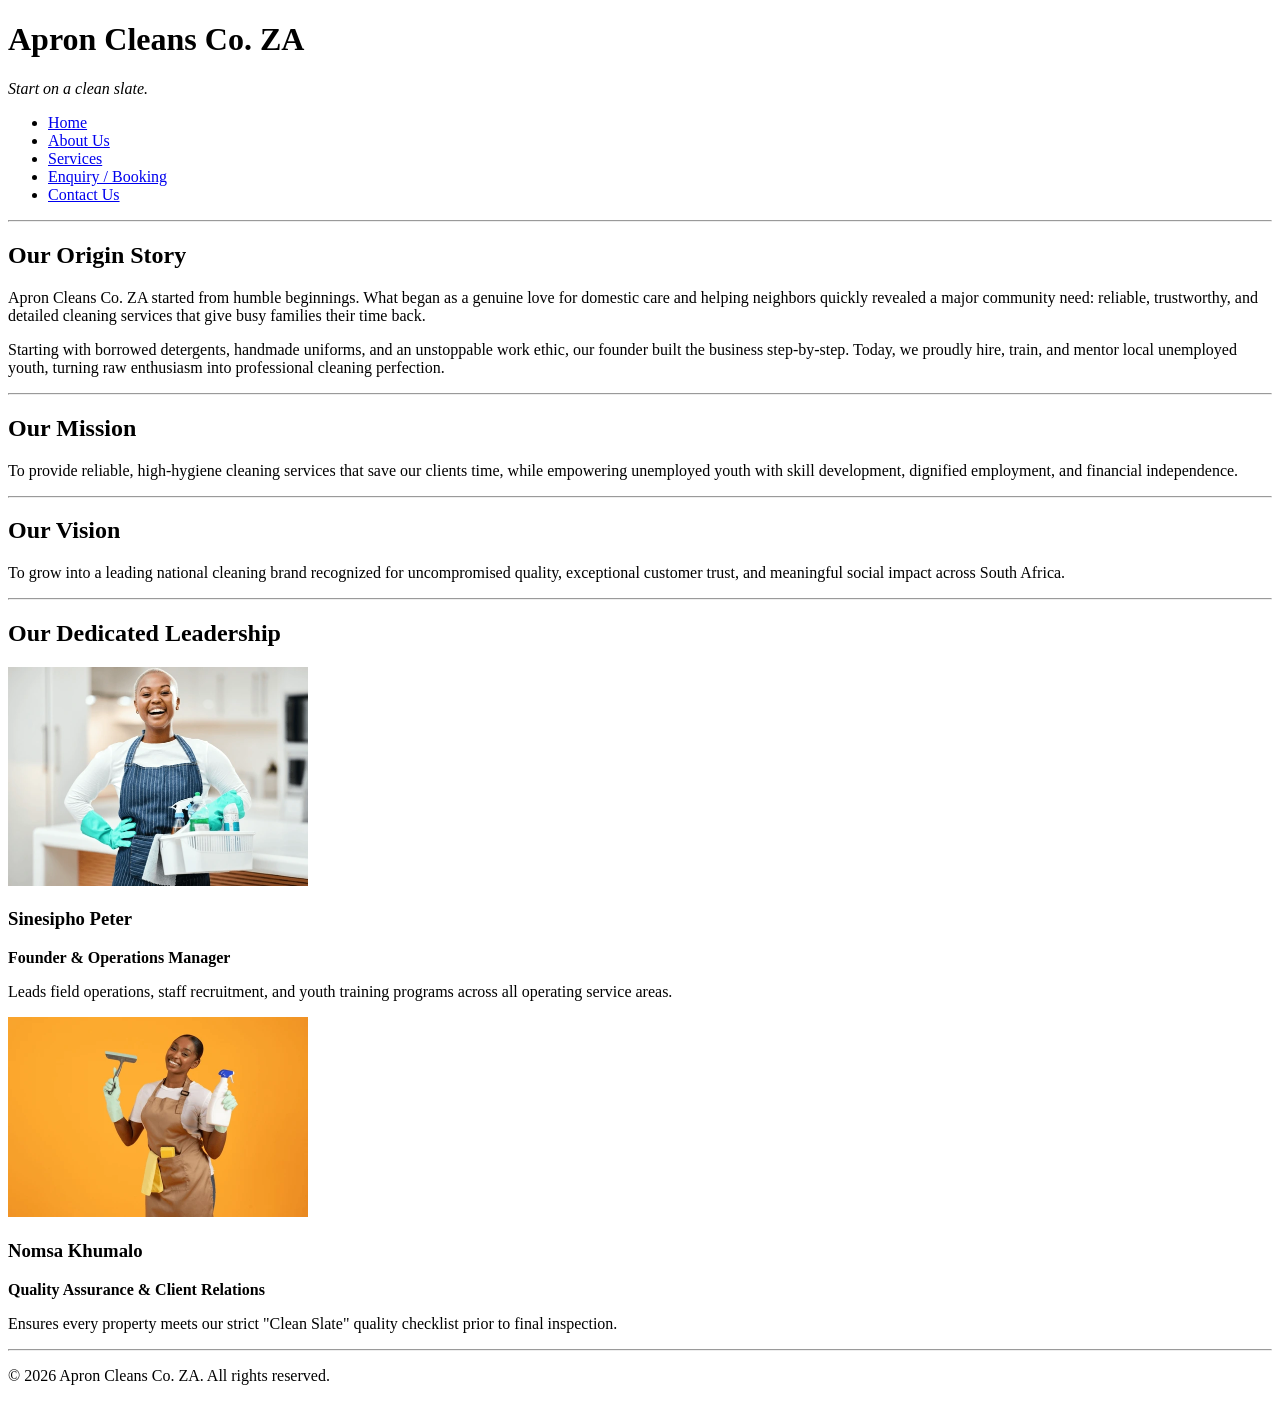
==== Pages/about.html @ d001a976 "first commit" ====
<!DOCTYPE html>
<html lang="en">
<head>
    <meta charset="UTF-8">
    <meta name="viewport" content="width=device-width, initial-scale=1.0">
    <title>Apron Cleans Co. ZA - About Us</title>
</head>
<body>

    <!-- Header & Navigation Bar -->
    <header>
        <h1>Apron Cleans Co. ZA</h1>
        <p><em>Start on a clean slate.</em></p>
        <nav>
            <ul>
                <li><a href="index.html">Home</a></li>
                <li><a href="about.html">About Us</a></li>
                <li><a href="services.html">Services</a></li>
                <li><a href="enquiry.html">Enquiry / Booking</a></li>
                <li><a href="contact.html">Contact Us</a></li>
            </ul>
        </nav>
    </header>
    <hr>

    <main>
        <!-- Company Story (Inspired by Sinesipho Peter's story) -->
        <section id="our-story">
            <h2>Our Origin Story</h2>
            <p>Apron Cleans Co. ZA started from humble beginnings. What began as a genuine love for domestic care and helping neighbors quickly revealed a major community need: reliable, trustworthy, and detailed cleaning services that give busy families their time back.</p>
            <p>Starting with borrowed detergents, handmade uniforms, and an unstoppable work ethic, our founder built the business step-by-step. Today, we proudly hire, train, and mentor local unemployed youth, turning raw enthusiasm into professional cleaning perfection.</p>
        </section>

        <hr>

        <!-- Mission Statement -->
        <section id="mission">
            <h2>Our Mission</h2>
            <p>To provide reliable, high-hygiene cleaning services that save our clients time, while empowering unemployed youth with skill development, dignified employment, and financial independence.</p>
        </section>

        <hr>

        <!-- Vision Statement -->
        <section id="vision">
            <h2>Our Vision</h2>
            <p>To grow into a leading national cleaning brand recognized for uncompromised quality, exceptional customer trust, and meaningful social impact across South Africa.</p>
        </section>

        <hr>

        <!-- Team Structure -->
        <section id="team">
            <h2>Our Dedicated Leadership</h2>
            
            <article>
                 <img src="../Assets/laughing-portrait-black-woman-cleaning-600nw-2326402989.webp" width="300"
                <br> <!--Line break-->
                <h3>Sinesipho Peter</h3>
                <p><strong>Founder & Operations Manager</strong></p>
                <p>Leads field operations, staff recruitment, and youth training programs across all operating service areas.</p>
            </article>

            <article>
                <img src="../Assets/cheerful-black-professional-cleaner-woman-600nw-2411115957.webp" width="300"
                <br> <!--line break-->
                <h3>Nomsa Khumalo</h3>
                <p><strong>Quality Assurance & Client Relations</strong></p>
                <p>Ensures every property meets our strict "Clean Slate" quality checklist prior to final inspection.</p>
            </article>
        </section>
    </main>

    <hr>
    <!-- Page Footer -->
    <footer>
        <p>&copy; 2026 Apron Cleans Co. ZA. All rights reserved.</p>
    </footer>

</body>
</html>
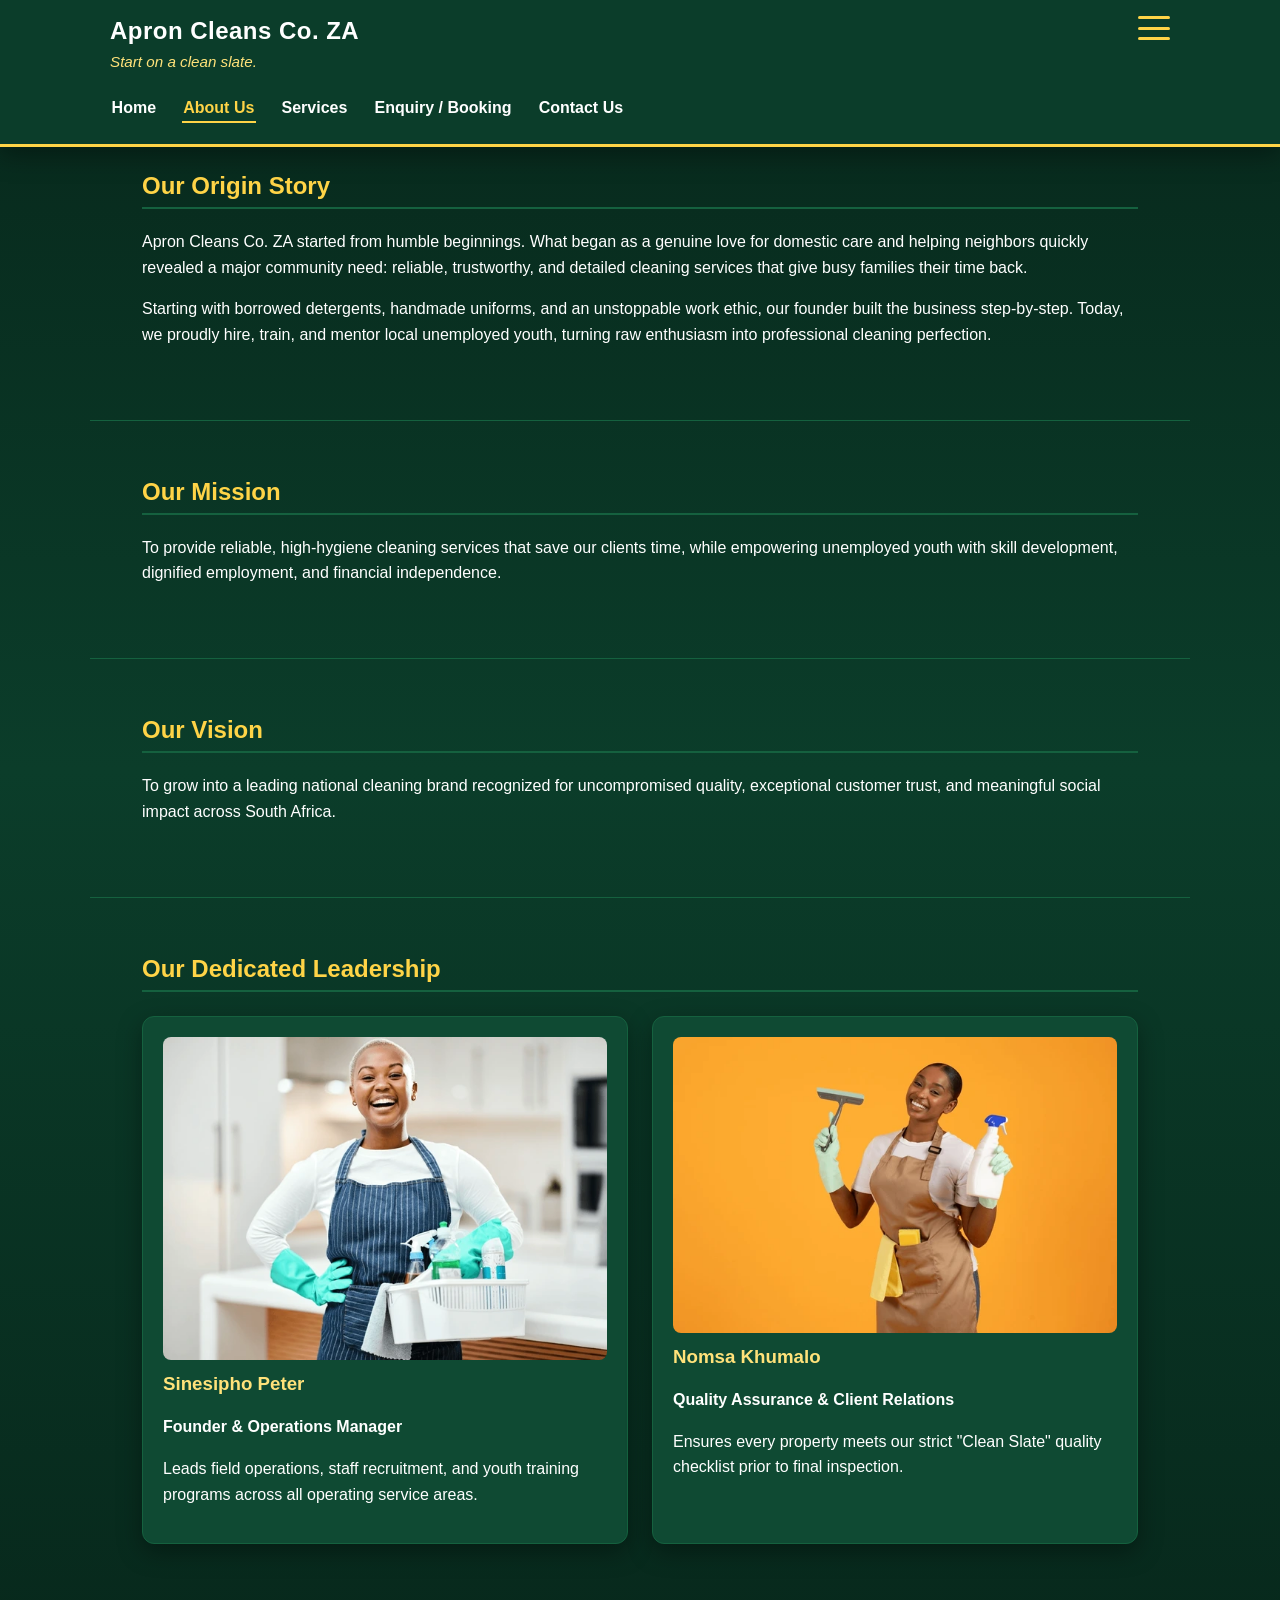
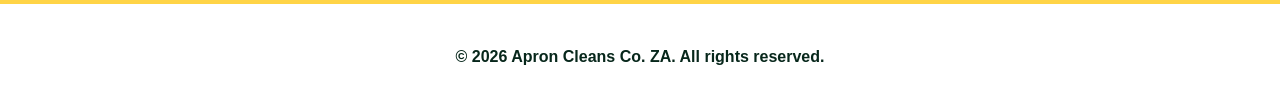
==== commit e5446d99: "Added CSS styling" ====
--- a/Pages/about.html
+++ b/Pages/about.html
@@ -4,74 +4,91 @@
     <meta charset="UTF-8">
     <meta name="viewport" content="width=device-width, initial-scale=1.0">
     <title>Apron Cleans Co. ZA - About Us</title>
+    <link rel="stylesheet" href="../Assets/css/style.css">
 </head>
 <body>
 
     <!-- Header & Navigation Bar -->
     <header>
-        <h1>Apron Cleans Co. ZA</h1>
-        <p><em>Start on a clean slate.</em></p>
-        <nav>
-            <ul>
-                <li><a href="index.html">Home</a></li>
-                <li><a href="about.html">About Us</a></li>
-                <li><a href="services.html">Services</a></li>
-                <li><a href="enquiry.html">Enquiry / Booking</a></li>
-                <li><a href="contact.html">Contact Us</a></li>
-            </ul>
-        </nav>
+        <div class="header-inner">
+            <input type="checkbox" id="nav-toggle" class="nav-toggle">
+            <div class="header-top">
+                <h1><a href="../index.html">Apron Cleans Co. ZA</a></h1>
+                <label for="nav-toggle" class="hamburger" aria-label="Toggle navigation">
+                    <span></span>
+                    <span></span>
+                    <span></span>
+                </label>
+            </div>
+            <p class="tagline"><em>Start on a clean slate.</em></p>
+            <nav id="main-nav">
+                <ul>
+                    <li><a href="../index.html">Home</a></li>
+                    <li><a href="about.html" class="active">About Us</a></li>
+                    <li><a href="services.html">Services</a></li>
+                    <li><a href="enquiry.html">Enquiry / Booking</a></li>
+                    <li><a href="contact.html">Contact Us</a></li>
+                </ul>
+            </nav>
+        </div>
     </header>
-    <hr>
 
     <main>
         <!-- Company Story (Inspired by Sinesipho Peter's story) -->
         <section id="our-story">
-            <h2>Our Origin Story</h2>
-            <p>Apron Cleans Co. ZA started from humble beginnings. What began as a genuine love for domestic care and helping neighbors quickly revealed a major community need: reliable, trustworthy, and detailed cleaning services that give busy families their time back.</p>
-            <p>Starting with borrowed detergents, handmade uniforms, and an unstoppable work ethic, our founder built the business step-by-step. Today, we proudly hire, train, and mentor local unemployed youth, turning raw enthusiasm into professional cleaning perfection.</p>
+            <div class="container">
+                <h2>Our Origin Story</h2>
+                <p>Apron Cleans Co. ZA started from humble beginnings. What began as a genuine love for domestic care and helping neighbors quickly revealed a major community need: reliable, trustworthy, and detailed cleaning services that give busy families their time back.</p>
+                <p>Starting with borrowed detergents, handmade uniforms, and an unstoppable work ethic, our founder built the business step-by-step. Today, we proudly hire, train, and mentor local unemployed youth, turning raw enthusiasm into professional cleaning perfection.</p>
+            </div>
         </section>
 
         <hr>
 
         <!-- Mission Statement -->
         <section id="mission">
-            <h2>Our Mission</h2>
-            <p>To provide reliable, high-hygiene cleaning services that save our clients time, while empowering unemployed youth with skill development, dignified employment, and financial independence.</p>
+            <div class="container">
+                <h2>Our Mission</h2>
+                <p>To provide reliable, high-hygiene cleaning services that save our clients time, while empowering unemployed youth with skill development, dignified employment, and financial independence.</p>
+            </div>
         </section>
 
         <hr>
 
         <!-- Vision Statement -->
         <section id="vision">
-            <h2>Our Vision</h2>
-            <p>To grow into a leading national cleaning brand recognized for uncompromised quality, exceptional customer trust, and meaningful social impact across South Africa.</p>
+            <div class="container">
+                <h2>Our Vision</h2>
+                <p>To grow into a leading national cleaning brand recognized for uncompromised quality, exceptional customer trust, and meaningful social impact across South Africa.</p>
+            </div>
         </section>
 
         <hr>
 
         <!-- Team Structure -->
         <section id="team">
-            <h2>Our Dedicated Leadership</h2>
-            
-            <article>
-                 <img src="../Assets/laughing-portrait-black-woman-cleaning-600nw-2326402989.webp" width="300"
-                <br> <!--Line break-->
-                <h3>Sinesipho Peter</h3>
-                <p><strong>Founder & Operations Manager</strong></p>
-                <p>Leads field operations, staff recruitment, and youth training programs across all operating service areas.</p>
-            </article>
+            <div class="container">
+                <h2>Our Dedicated Leadership</h2>
 
-            <article>
-                <img src="../Assets/cheerful-black-professional-cleaner-woman-600nw-2411115957.webp" width="300"
-                <br> <!--line break-->
-                <h3>Nomsa Khumalo</h3>
-                <p><strong>Quality Assurance & Client Relations</strong></p>
-                <p>Ensures every property meets our strict "Clean Slate" quality checklist prior to final inspection.</p>
-            </article>
+                <div class="card-grid">
+                    <article class="card">
+                        <img src="../Assets/laughing-portrait-black-woman-cleaning-600nw-2326402989.webp" alt="Sinesipho Peter, Founder and Operations Manager">
+                        <h3>Sinesipho Peter</h3>
+                        <p><strong>Founder &amp; Operations Manager</strong></p>
+                        <p>Leads field operations, staff recruitment, and youth training programs across all operating service areas.</p>
+                    </article>
+
+                    <article class="card">
+                        <img src="../Assets/cheerful-black-professional-cleaner-woman-600nw-2411115957.webp" alt="Nomsa Khumalo, Quality Assurance and Client Relations">
+                        <h3>Nomsa Khumalo</h3>
+                        <p><strong>Quality Assurance &amp; Client Relations</strong></p>
+                        <p>Ensures every property meets our strict "Clean Slate" quality checklist prior to final inspection.</p>
+                    </article>
+                </div>
+            </div>
         </section>
     </main>
 
-    <hr>
     <!-- Page Footer -->
     <footer>
         <p>&copy; 2026 Apron Cleans Co. ZA. All rights reserved.</p>
--- a/Assets/css/style.css
+++ b/Assets/css/style.css
@@ -0,0 +1,489 @@
+/*
+   Apron Cleans Co. ZA — site stylesheet
+   Theme: alpine dark green, white body copy, yellow accents
+    */
+
+:root {
+  --green-950: #07271b;   /* deepest background */
+  --green-900: #0b3d2a;   /* header / footer-adjacent dark green */
+  --green-800: #0f4a33;   /* card / panel green */
+  --green-700: #15613f;   /* borders, secondary panels */
+  --green-600: #1c7a4f;   /* lighter accent green */
+  --yellow-400: #ffd447;  /* primary accent */
+  --yellow-300: #ffe27a;  /* hover / lighter accent */
+  --white: #ffffff;
+  --off-white: #f4f7f5;
+  --shadow: 0 8px 24px rgba(0, 0, 0, 0.35);
+  --radius: 12px;
+  --max-width: 1100px;
+  --transition: 0.25s ease;
+}
+
+/* ---------- Reset & base ---------- */
+* {
+  box-sizing: border-box;
+}
+
+html {
+  scroll-behavior: smooth;
+}
+
+body {
+  margin: 0;
+  font-family: "Segoe UI", "Helvetica Neue", Arial, sans-serif;
+  background: linear-gradient(180deg, var(--green-950) 0%, var(--green-900) 45%, var(--green-950) 100%);
+  color: var(--white);
+  line-height: 1.6;
+  min-height: 100vh;
+}
+
+img {
+  max-width: 100%;
+  height: auto;
+  display: block;
+}
+
+a {
+  color: var(--yellow-400);
+  text-decoration: none;
+  transition: color var(--transition);
+}
+
+a:hover,
+a:focus {
+  color: var(--yellow-300);
+}
+
+h1, h2, h3, h4 {
+  color: var(--white);
+  line-height: 1.25;
+}
+
+h2 {
+  color: var(--yellow-400);
+  border-bottom: 2px solid var(--green-700);
+  padding-bottom: 0.4rem;
+  margin-top: 0;
+}
+
+h3 {
+  color: var(--yellow-300);
+}
+
+hr {
+  border: none;
+  border-top: 1px solid var(--green-700);
+  margin: 2rem auto;
+  max-width: var(--max-width);
+}
+
+.container {
+  max-width: var(--max-width);
+  margin: 0 auto;
+  padding: 0 1.25rem;
+}
+
+/* ---------- Header & hamburger navigation ---------- */
+header {
+  background: var(--green-900);
+  border-bottom: 3px solid var(--yellow-400);
+  position: sticky;
+  top: 0;
+  z-index: 100;
+  box-shadow: var(--shadow);
+}
+
+.header-inner {
+  max-width: var(--max-width);
+  margin: 0 auto;
+  padding: 1rem 1.25rem 0.5rem;
+}
+
+.header-top {
+  display: flex;
+  align-items: center;
+  justify-content: space-between;
+}
+
+header h1 {
+  margin: 0;
+  font-size: 1.5rem;
+  letter-spacing: 0.02em;
+}
+
+header h1 a {
+  color: var(--white);
+}
+
+header h1 a:hover {
+  color: var(--yellow-400);
+}
+
+.tagline {
+  margin: 0.25rem 0 0.75rem;
+  color: var(--yellow-300);
+  font-size: 0.95rem;
+}
+
+/* Hamburger menu — pure CSS
+   A hidden checkbox is toggled by the visible label (.hamburger);
+   :checked then drives the nav + icon animation via sibling selectors. */
+.nav-toggle {
+  position: absolute;
+  opacity: 0;
+  width: 0;
+  height: 0;
+  pointer-events: none;
+}
+
+.hamburger {
+  display: flex;
+  flex-direction: column;
+  justify-content: space-between;
+  width: 32px;
+  height: 24px;
+  cursor: pointer;
+  z-index: 200;
+}
+
+.hamburger span {
+  display: block;
+  height: 3px;
+  width: 100%;
+  background: var(--yellow-400);
+  border-radius: 2px;
+  transition: transform var(--transition), opacity var(--transition), background var(--transition);
+}
+
+.nav-toggle:checked ~ .header-top .hamburger span:nth-child(1) {
+  transform: translateY(10.5px) rotate(45deg);
+}
+
+.nav-toggle:checked ~ .header-top .hamburger span:nth-child(2) {
+  opacity: 0;
+}
+
+.nav-toggle:checked ~ .header-top .hamburger span:nth-child(3) {
+  transform: translateY(-10.5px) rotate(-45deg);
+}
+
+.nav-toggle:focus-visible ~ .header-top .hamburger {
+  outline: 2px solid var(--yellow-400);
+  outline-offset: 2px;
+}
+
+nav#main-nav ul {
+  list-style: none;
+  display: flex;
+  flex-wrap: wrap;
+  gap: 0.5rem 1.5rem;
+  margin: 0;
+  padding: 0.5rem 0 1rem;
+}
+
+nav#main-nav a {
+  color: var(--white);
+  font-weight: 600;
+  padding: 0.35rem 0.1rem;
+  border-bottom: 2px solid transparent;
+}
+
+nav#main-nav a:hover,
+nav#main-nav a:focus {
+  color: var(--yellow-400);
+  border-bottom-color: var(--yellow-400);
+}
+
+nav#main-nav a.active {
+  color: var(--yellow-400);
+  border-bottom-color: var(--yellow-400);
+}
+
+/* Mobile nav: collapsed by default, hamburger toggles it */
+@media (max-width: 720px) {
+  .hamburger {
+    display: flex;
+  }
+
+  nav#main-nav {
+    max-height: 0;
+    overflow: hidden;
+    transition: max-height var(--transition);
+  }
+
+  .nav-toggle:checked ~ nav#main-nav {
+    max-height: 400px;
+  }
+
+  nav#main-nav ul {
+    flex-direction: column;
+    gap: 0;
+    padding-bottom: 0.5rem;
+  }
+
+  nav#main-nav a {
+    display: block;
+    padding: 0.6rem 0;
+    border-bottom: 1px solid var(--green-700);
+  }
+}
+
+/* ---------- Hero ---------- */
+#hero {
+  padding-top: 2rem;
+  text-align: center;
+}
+
+#hero img {
+  margin: 1.25rem auto;
+  border-radius: var(--radius);
+  box-shadow: var(--shadow);
+  border: 3px solid var(--green-700);
+  width: 100%;
+  max-width: 600px;
+}
+
+#hero p {
+  max-width: 65ch;
+  margin: 1rem auto;
+}
+
+.cta-row {
+  margin-top: 1.5rem;
+  display: flex;
+  flex-wrap: wrap;
+  gap: 1rem;
+  justify-content: center;
+}
+
+.btn {
+  display: inline-block;
+  padding: 0.75rem 1.5rem;
+  border-radius: 999px;
+  font-weight: 700;
+  transition: background var(--transition), color var(--transition), transform var(--transition);
+}
+
+.btn-primary {
+  background: var(--yellow-400);
+  color: var(--green-950);
+}
+
+.btn-primary:hover,
+.btn-primary:focus {
+  background: var(--yellow-300);
+  color: var(--green-950);
+  transform: translateY(-2px);
+}
+
+.btn-secondary {
+  background: transparent;
+  color: var(--white);
+  border: 2px solid var(--white);
+}
+
+.btn-secondary:hover,
+.btn-secondary:focus {
+  border-color: var(--yellow-400);
+  color: var(--yellow-400);
+  transform: translateY(-2px);
+}
+
+/* ---------- Generic section panels ---------- */
+main {
+  padding-bottom: 2rem;
+}
+
+section {
+  max-width: var(--max-width);
+  margin: 0 auto;
+  padding: 1.5rem 1.25rem;
+}
+
+#pillars ul {
+  padding-left: 1.25rem;
+}
+
+#pillars li {
+  margin-bottom: 0.75rem;
+}
+
+/* ---------- Card grid (services & team) ---------- */
+.card-grid {
+  display: grid;
+  grid-template-columns: 1fr;
+  gap: 1.5rem;
+  margin-top: 1.5rem;
+}
+
+@media (min-width: 620px) {
+  .card-grid {
+    grid-template-columns: repeat(2, 1fr);
+  }
+}
+
+@media (min-width: 980px) {
+  .card-grid.services {
+    grid-template-columns: repeat(2, 1fr);
+  }
+}
+
+.card {
+  background: var(--green-800);
+  border: 1px solid var(--green-700);
+  border-radius: var(--radius);
+  padding: 1.25rem;
+  box-shadow: var(--shadow);
+  transition: transform var(--transition), border-color var(--transition);
+}
+
+.card:hover {
+  transform: translateY(-4px);
+  border-color: var(--yellow-400);
+}
+
+.card img {
+  border-radius: 8px;
+  margin-bottom: 0.75rem;
+  width: 100%;
+}
+
+.card h3 {
+  margin-top: 0;
+}
+
+/* ---------- Forms ---------- */
+form {
+  margin-top: 1.5rem;
+}
+
+fieldset {
+  background: var(--green-800);
+  border: 1px solid var(--green-700);
+  border-radius: var(--radius);
+  padding: 1.25rem 1.5rem;
+  margin-bottom: 1.5rem;
+}
+
+legend {
+  color: var(--yellow-400);
+  padding: 0 0.5rem;
+}
+
+label {
+  display: block;
+  margin-bottom: 0.35rem;
+  font-weight: 600;
+  color: var(--off-white);
+}
+
+input,
+select,
+textarea {
+  width: 100%;
+  padding: 0.65rem 0.75rem;
+  margin-bottom: 1rem;
+  border-radius: 8px;
+  border: 1px solid var(--green-700);
+  background: var(--off-white);
+  color: var(--green-950);
+  font-size: 1rem;
+  font-family: inherit;
+}
+
+input:focus,
+select:focus,
+textarea:focus {
+  outline: 3px solid var(--yellow-400);
+  outline-offset: 1px;
+}
+
+textarea {
+  resize: vertical;
+  min-height: 120px;
+}
+
+button {
+  cursor: pointer;
+  font-family: inherit;
+  font-size: 1rem;
+  font-weight: 700;
+  border: none;
+  border-radius: 999px;
+  padding: 0.75rem 1.75rem;
+  margin-right: 0.75rem;
+  margin-bottom: 0.5rem;
+  transition: background var(--transition), color var(--transition), transform var(--transition);
+}
+
+button[type="submit"] {
+  background: var(--yellow-400);
+  color: var(--green-950);
+}
+
+button[type="submit"]:hover {
+  background: var(--yellow-300);
+  transform: translateY(-2px);
+}
+
+button[type="reset"] {
+  background: transparent;
+  color: var(--white);
+  border: 2px solid var(--white);
+}
+
+button[type="reset"]:hover {
+  border-color: var(--yellow-400);
+  color: var(--yellow-400);
+}
+
+/* ---------- Contact / locations & responsive map embeds ---------- */
+.locations-grid {
+  display: grid;
+  grid-template-columns: 1fr;
+  gap: 1.5rem;
+  margin-top: 1.5rem;
+}
+
+@media (min-width: 800px) {
+  .locations-grid {
+    grid-template-columns: repeat(2, 1fr);
+  }
+}
+
+.map-responsive {
+  position: relative;
+  width: 100%;
+  padding-bottom: 75%; /* aspect ratio */
+  height: 0;
+  overflow: hidden;
+  border-radius: var(--radius);
+  border: 1px solid var(--green-700);
+  margin-top: 1rem;
+}
+
+.map-responsive iframe {
+  position: absolute;
+  top: 0;
+  left: 0;
+  width: 100%;
+  height: 100%;
+  border: 0;
+}
+
+/* ---------- Footer ---------- */
+footer {
+  background: var(--white);
+  color: var(--green-950);
+  text-align: center;
+  padding: 1.5rem 1.25rem;
+  border-top: 4px solid var(--yellow-400);
+  font-weight: 600;
+}
+
+/* ---------- Utility ---------- */
+@media (min-width: 720px) {
+  .container {
+    padding: 0 2rem;
+  }
+}
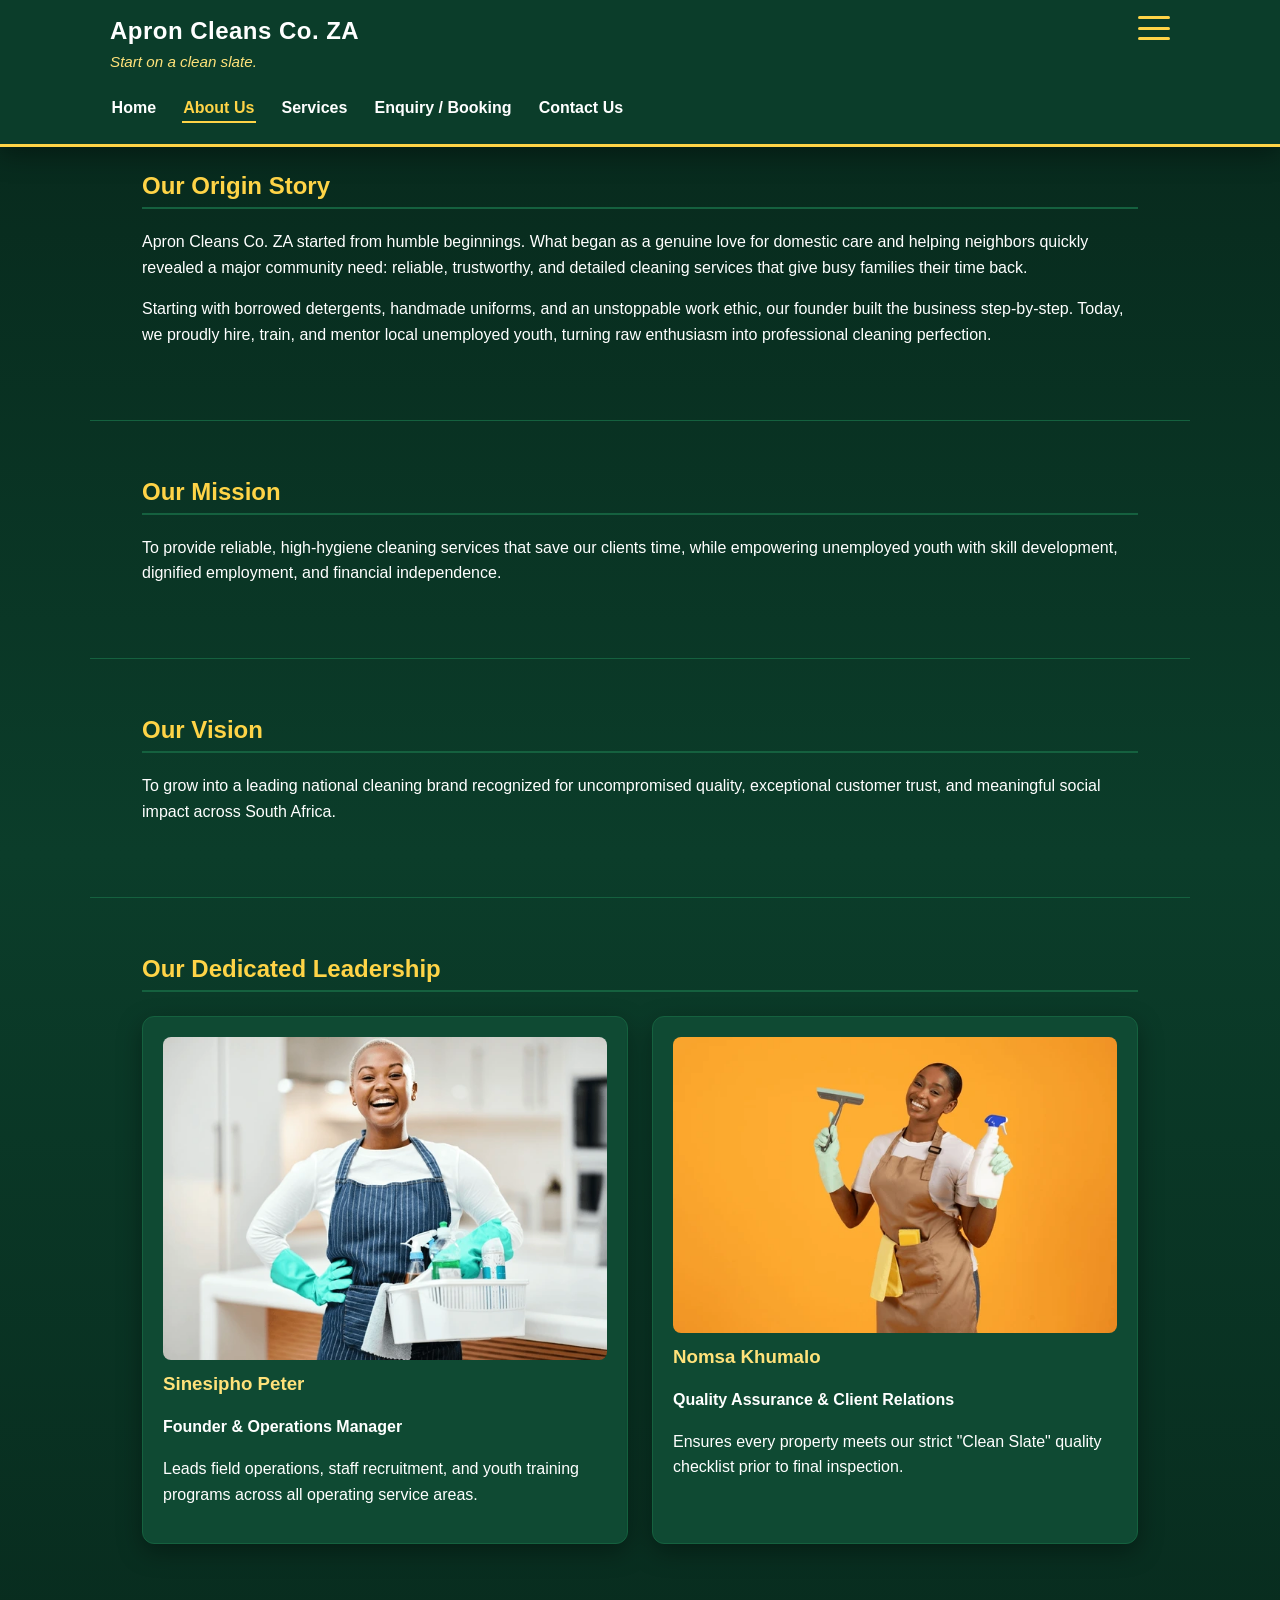
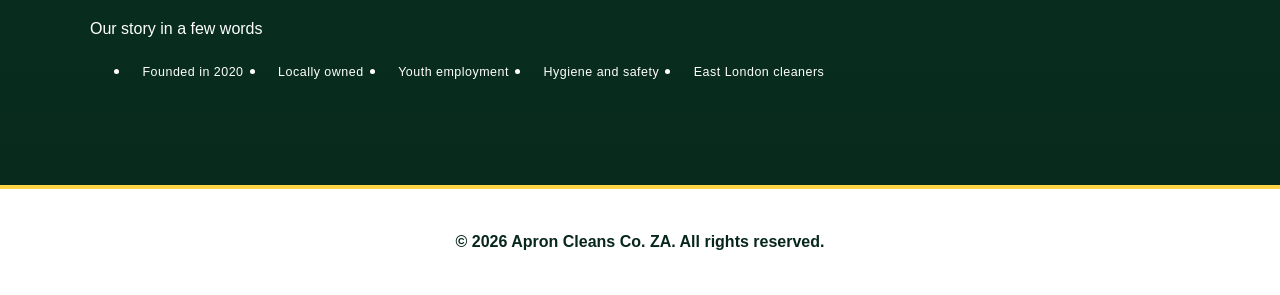
==== commit 3ec57286: "feat(poe-part-3): finalize responsive design, off-page SEO, dynamic filtering, and security complian" ====
--- a/Pages/about.html
+++ b/Pages/about.html
@@ -3,8 +3,26 @@
 <head>
     <meta charset="UTF-8">
     <meta name="viewport" content="width=device-width, initial-scale=1.0">
-    <title>Apron Cleans Co. ZA - About Us</title>
-    <link rel="stylesheet" href="../Assets/css/style.css">
+    <title>About Ready-Maid | East London Cleaning Company</title>
+<meta name="description" content="Meet Ready-Maid Cleaning Service: founded in 2020 by Sinesipho Peter, training and employing local youth to deliver trusted cleaning in East London.">
+<meta name="keywords" content="about Ready-Maid Cleaning Service, Sinesipho Peter, East London cleaning company, youth employment cleaning, local cleaning business Eastern Cape, trusted cleaners East London">
+<meta name="author" content="Ready-Maid Cleaning Service">
+<meta name="robots" content="index, follow, max-image-preview:large">
+<link rel="canonical" href="https://YOUR-USERNAME.github.io/YOUR-REPO/Pages/about.html">
+<meta name="geo.region" content="ZA-EC">
+<meta name="geo.placename" content="East London, Eastern Cape, South Africa">
+<meta property="og:type" content="website">
+<meta property="og:site_name" content="Ready-Maid Cleaning Service">
+<meta property="og:locale" content="en_ZA">
+<meta property="og:title" content="About Ready-Maid | East London Cleaning Company">
+<meta property="og:description" content="Meet Ready-Maid Cleaning Service: founded in 2020 by Sinesipho Peter, training and employing local youth to deliver trusted cleaning in East London.">
+<meta property="og:url" content="https://YOUR-USERNAME.github.io/YOUR-REPO/Pages/about.html">
+<meta property="og:image" content="https://YOUR-USERNAME.github.io/YOUR-REPO/Assets/laughing-portrait-black-woman-cleaning-600nw-2326402989.webp">
+<meta name="twitter:card" content="summary">
+<meta name="twitter:title" content="About Ready-Maid | East London Cleaning Company">
+<meta name="twitter:description" content="Meet Ready-Maid Cleaning Service: founded in 2020 by Sinesipho Peter, training and employing local youth to deliver trusted cleaning in East London.">
+    <title>About Us | Apron Cleans Co. ZA</title>
+    <link rel="stylesheet" href="../Assets/style.css">
 </head>
 <body>
 
@@ -72,14 +90,14 @@
 
                 <div class="card-grid">
                     <article class="card">
-                        <img src="../Assets/laughing-portrait-black-woman-cleaning-600nw-2326402989.webp" alt="Sinesipho Peter, Founder and Operations Manager">
+                        <img src="../Assets/laughing-portrait-black-woman-cleaning-600nw-2326402989.webp" alt="Sinesipho Peter, Founder and Operations Manager" class="zoomable">
                         <h3>Sinesipho Peter</h3>
                         <p><strong>Founder &amp; Operations Manager</strong></p>
                         <p>Leads field operations, staff recruitment, and youth training programs across all operating service areas.</p>
                     </article>
 
                     <article class="card">
-                        <img src="../Assets/cheerful-black-professional-cleaner-woman-600nw-2411115957.webp" alt="Nomsa Khumalo, Quality Assurance and Client Relations">
+                        <img src="../Assets/cheerful-black-professional-cleaner-woman-600nw-2411115957.webp" alt="Nomsa Khumalo, Quality Assurance and Client Relations" class="zoomable">
                         <h3>Nomsa Khumalo</h3>
                         <p><strong>Quality Assurance &amp; Client Relations</strong></p>
                         <p>Ensures every property meets our strict "Clean Slate" quality checklist prior to final inspection.</p>
@@ -87,6 +105,18 @@
                 </div>
             </div>
         </section>
+        <section class="section section--tags" aria-label="Our story in a few words">
+  <div class="wrap">
+    <span class="eyebrow">Our story in a few words</span>
+    <ul class="tag-list">
+      <li><a href="about.html">Founded in 2020</a></li>
+      <li><a href="about.html">Locally owned</a></li>
+      <li><a href="about.html">Youth employment</a></li>
+      <li><a href="about.html">Hygiene and safety</a></li>
+      <li><a href="contact.html">East London cleaners</a></li>
+    </ul>
+  </div>
+</section>
     </main>
 
     <!-- Page Footer -->
--- a/Assets/style.css
+++ b/Assets/style.css
@@ -0,0 +1,590 @@
+/*
+   Apron Cleans Co. ZA — site stylesheet
+   Theme: alpine dark green, white body copy, yellow accents
+    */
+
+:root {
+  --green-950: #07271b;   /* deepest background */
+  --green-900: #0b3d2a;   /* header / footer-adjacent dark green */
+  --green-800: #0f4a33;   /* card / panel green */
+  --green-700: #15613f;   /* borders, secondary panels */
+  --green-600: #1c7a4f;   /* lighter accent green */
+  --yellow-400: #ffd447;  /* primary accent */
+  --yellow-300: #ffe27a;  /* hover / lighter accent */
+  --white: #ffffff;
+  --off-white: #f4f7f5;
+  --shadow: 0 8px 24px rgba(0, 0, 0, 0.35);
+  --radius: 12px;
+  --max-width: 1100px;
+  --transition: 0.25s ease;
+}
+
+/* ---------- Reset & base ---------- */
+* {
+  box-sizing: border-box;
+}
+
+html {
+  scroll-behavior: smooth;
+}
+
+body {
+  margin: 0;
+  font-family: "Segoe UI", "Helvetica Neue", Arial, sans-serif;
+  background: linear-gradient(180deg, var(--green-950) 0%, var(--green-900) 45%, var(--green-950) 100%);
+  color: var(--white);
+  line-height: 1.6;
+  min-height: 100vh;
+}
+
+img {
+  max-width: 100%;
+  height: auto;
+  display: block;
+}
+
+a {
+  color: var(--yellow-400);
+  text-decoration: none;
+  transition: color var(--transition);
+}
+
+a:hover,
+a:focus {
+  color: var(--yellow-300);
+}
+
+h1, h2, h3, h4 {
+  color: var(--white);
+  line-height: 1.25;
+}
+
+h2 {
+  color: var(--yellow-400);
+  border-bottom: 2px solid var(--green-700);
+  padding-bottom: 0.4rem;
+  margin-top: 0;
+}
+
+h3 {
+  color: var(--yellow-300);
+}
+
+hr {
+  border: none;
+  border-top: 1px solid var(--green-700);
+  margin: 2rem auto;
+  max-width: var(--max-width);
+}
+
+.container {
+  max-width: var(--max-width);
+  margin: 0 auto;
+  padding: 0 1.25rem;
+}
+
+/* ---------- Header & hamburger navigation ---------- */
+header {
+  background: var(--green-900);
+  border-bottom: 3px solid var(--yellow-400);
+  position: sticky;
+  top: 0;
+  z-index: 100;
+  box-shadow: var(--shadow);
+}
+
+.header-inner {
+  max-width: var(--max-width);
+  margin: 0 auto;
+  padding: 1rem 1.25rem 0.5rem;
+}
+
+.header-top {
+  display: flex;
+  align-items: center;
+  justify-content: space-between;
+}
+
+header h1 {
+  margin: 0;
+  font-size: 1.5rem;
+  letter-spacing: 0.02em;
+}
+
+header h1 a {
+  color: var(--white);
+}
+
+header h1 a:hover {
+  color: var(--yellow-400);
+}
+
+.tagline {
+  margin: 0.25rem 0 0.75rem;
+  color: var(--yellow-300);
+  font-size: 0.95rem;
+}
+
+/* Hamburger menu — pure CSS
+   A hidden checkbox is toggled by the visible label (.hamburger);
+   :checked then drives the nav + icon animation via sibling selectors. */
+.nav-toggle {
+  position: absolute;
+  opacity: 0;
+  width: 0;
+  height: 0;
+  pointer-events: none;
+}
+
+.hamburger {
+  display: flex;
+  flex-direction: column;
+  justify-content: space-between;
+  width: 32px;
+  height: 24px;
+  cursor: pointer;
+  z-index: 200;
+}
+
+.hamburger span {
+  display: block;
+  height: 3px;
+  width: 100%;
+  background: var(--yellow-400);
+  border-radius: 2px;
+  transition: transform var(--transition), opacity var(--transition), background var(--transition);
+}
+
+.nav-toggle:checked ~ .header-top .hamburger span:nth-child(1) {
+  transform: translateY(10.5px) rotate(45deg);
+}
+
+.nav-toggle:checked ~ .header-top .hamburger span:nth-child(2) {
+  opacity: 0;
+}
+
+.nav-toggle:checked ~ .header-top .hamburger span:nth-child(3) {
+  transform: translateY(-10.5px) rotate(-45deg);
+}
+
+.nav-toggle:focus-visible ~ .header-top .hamburger {
+  outline: 2px solid var(--yellow-400);
+  outline-offset: 2px;
+}
+
+nav#main-nav ul {
+  list-style: none;
+  display: flex;
+  flex-wrap: wrap;
+  gap: 0.5rem 1.5rem;
+  margin: 0;
+  padding: 0.5rem 0 1rem;
+}
+
+nav#main-nav a {
+  color: var(--white);
+  font-weight: 600;
+  padding: 0.35rem 0.1rem;
+  border-bottom: 2px solid transparent;
+}
+
+nav#main-nav a:hover,
+nav#main-nav a:focus {
+  color: var(--yellow-400);
+  border-bottom-color: var(--yellow-400);
+}
+
+nav#main-nav a.active {
+  color: var(--yellow-400);
+  border-bottom-color: var(--yellow-400);
+}
+
+/* Mobile nav: collapsed by default, hamburger toggles it */
+@media (max-width: 720px) {
+  .hamburger {
+    display: flex;
+  }
+
+  nav#main-nav {
+    max-height: 0;
+    overflow: hidden;
+    transition: max-height var(--transition);
+  }
+
+  .nav-toggle:checked ~ nav#main-nav {
+    max-height: 400px;
+  }
+
+  nav#main-nav ul {
+    flex-direction: column;
+    gap: 0;
+    padding-bottom: 0.5rem;
+  }
+
+  nav#main-nav a {
+    display: block;
+    padding: 0.6rem 0;
+    border-bottom: 1px solid var(--green-700);
+  }
+}
+
+/* ---------- Hero ---------- */
+#hero {
+  padding-top: 2rem;
+  text-align: center;
+}
+
+#hero img {
+  margin: 1.25rem auto;
+  border-radius: var(--radius);
+  box-shadow: var(--shadow);
+  border: 3px solid var(--green-700);
+  width: 100%;
+  max-width: 600px;
+}
+
+#hero p {
+  max-width: 65ch;
+  margin: 1rem auto;
+}
+
+.cta-row {
+  margin-top: 1.5rem;
+  display: flex;
+  flex-wrap: wrap;
+  gap: 1rem;
+  justify-content: center;
+}
+
+.btn {
+  display: inline-block;
+  padding: 0.75rem 1.5rem;
+  border-radius: 999px;
+  font-weight: 700;
+  transition: background var(--transition), color var(--transition), transform var(--transition);
+}
+
+.btn-primary {
+  background: var(--yellow-400);
+  color: var(--green-950);
+}
+
+.btn-primary:hover,
+.btn-primary:focus {
+  background: var(--yellow-300);
+  color: var(--green-950);
+  transform: translateY(-2px);
+}
+
+.btn-secondary {
+  background: transparent;
+  color: var(--white);
+  border: 2px solid var(--white);
+}
+
+.btn-secondary:hover,
+.btn-secondary:focus {
+  border-color: var(--yellow-400);
+  color: var(--yellow-400);
+  transform: translateY(-2px);
+}
+
+/* ---------- Generic section panels ---------- */
+main {
+  padding-bottom: 2rem;
+}
+
+section {
+  max-width: var(--max-width);
+  margin: 0 auto;
+  padding: 1.5rem 1.25rem;
+}
+
+#pillars ul {
+  padding-left: 1.25rem;
+}
+
+#pillars li {
+  margin-bottom: 0.75rem;
+}
+
+/* ---------- Card grid (services & team) ---------- */
+.card-grid {
+  display: grid;
+  grid-template-columns: 1fr;
+  gap: 1.5rem;
+  margin-top: 1.5rem;
+}
+
+@media (min-width: 620px) {
+  .card-grid {
+    grid-template-columns: repeat(2, 1fr);
+  }
+}
+
+@media (min-width: 980px) {
+  .card-grid.services {
+    grid-template-columns: repeat(2, 1fr);
+  }
+}
+
+.card {
+  background: var(--green-800);
+  border: 1px solid var(--green-700);
+  border-radius: var(--radius);
+  padding: 1.25rem;
+  box-shadow: var(--shadow);
+  transition: transform var(--transition), border-color var(--transition);
+}
+
+.card:hover {
+  transform: translateY(-4px);
+  border-color: var(--yellow-400);
+}
+
+.card img {
+  border-radius: 8px;
+  margin-bottom: 0.75rem;
+  width: 100%;
+}
+
+.card h3 {
+  margin-top: 0;
+}
+
+/* ---------- Forms ---------- */
+form {
+  margin-top: 1.5rem;
+}
+
+fieldset {
+  background: var(--green-800);
+  border: 1px solid var(--green-700);
+  border-radius: var(--radius);
+  padding: 1.25rem 1.5rem;
+  margin-bottom: 1.5rem;
+}
+
+legend {
+  color: var(--yellow-400);
+  padding: 0 0.5rem;
+}
+
+label {
+  display: block;
+  margin-bottom: 0.35rem;
+  font-weight: 600;
+  color: var(--off-white);
+}
+
+input,
+select,
+textarea {
+  width: 100%;
+  padding: 0.65rem 0.75rem;
+  margin-bottom: 1rem;
+  border-radius: 8px;
+  border: 1px solid var(--green-700);
+  background: var(--off-white);
+  color: var(--green-950);
+  font-size: 1rem;
+  font-family: inherit;
+}
+
+input:focus,
+select:focus,
+textarea:focus {
+  outline: 3px solid var(--yellow-400);
+  outline-offset: 1px;
+}
+
+textarea {
+  resize: vertical;
+  min-height: 120px;
+}
+
+button {
+  cursor: pointer;
+  font-family: inherit;
+  font-size: 1rem;
+  font-weight: 700;
+  border: none;
+  border-radius: 999px;
+  padding: 0.75rem 1.75rem;
+  margin-right: 0.75rem;
+  margin-bottom: 0.5rem;
+  transition: background var(--transition), color var(--transition), transform var(--transition);
+}
+
+button[type="submit"] {
+  background: var(--yellow-400);
+  color: var(--green-950);
+}
+
+button[type="submit"]:hover {
+  background: var(--yellow-300);
+  transform: translateY(-2px);
+}
+
+button[type="reset"] {
+  background: transparent;
+  color: var(--white);
+  border: 2px solid var(--white);
+}
+
+button[type="reset"]:hover {
+  border-color: var(--yellow-400);
+  color: var(--yellow-400);
+}
+
+/* ---------- Form Messages & Validation Feedback ---------- */
+.form-message {
+    margin-top: 1.25rem;
+    padding: 1rem 1.25rem;
+    border-radius: var(--radius);
+    background: var(--green-800);
+    border: 1px solid var(--green-700);
+    color: var(--off-white);
+    font-size: 0.95rem;
+    line-height: 1.5;
+}
+
+.form-message.success {
+    background: rgba(34, 197, 94, 0.15);
+    border-color: #22c55e;
+    color: var(--off-white);
+}
+
+.form-message.success strong {
+    color: var(--yellow-400);
+}
+
+input.invalid,
+select.invalid,
+textarea.invalid {
+    border-color: #ef4444 !important;
+    outline: 2px solid #ef4444;
+}
+
+small.field-error {
+    display: block;
+    margin-top: -0.5rem;
+    margin-bottom: 1rem;
+    color: #f87171;
+    font-size: 0.85rem;
+    font-weight: 600;
+}
+
+/* ---------- Contact / locations & responsive map embeds ---------- */
+.locations-grid {
+  display: grid;
+  grid-template-columns: 1fr;
+  gap: 1.5rem;
+  margin-top: 1.5rem;
+}
+
+@media (min-width: 800px) {
+  .locations-grid {
+    grid-template-columns: repeat(2, 1fr);
+  }
+}
+
+.map-responsive {
+  position: relative;
+  width: 100%;
+  padding-bottom: 75%; /* aspect ratio */
+  height: 0;
+  overflow: hidden;
+  border-radius: var(--radius);
+  border: 1px solid var(--green-700);
+  margin-top: 1rem;
+}
+
+.map-responsive iframe {
+  position: absolute;
+  top: 0;
+  left: 0;
+  width: 100%;
+  height: 100%;
+  border: 0;
+}
+
+/* ---------- Footer ---------- */
+footer {
+  background: var(--white);
+  color: var(--green-950);
+  text-align: center;
+  padding: 1.5rem 1.25rem;
+  border-top: 4px solid var(--yellow-400);
+  font-weight: 600;
+}
+
+/* ---------- Utility ---------- */
+@media (min-width: 720px) {
+  .container {
+    padding: 0 2rem;
+  }
+}
+/* ===== KEYWORD TAGS (SEO internal links) ===== */
+.section--tags { padding: clamp(2rem, 4vw, 3rem) 0; background: var(--mint-white); }
+.tag-list { display: flex; flex-wrap: wrap; gap: 0.6rem; }
+.tag-list a {
+  display: inline-block;
+  font-family: var(--font-mono);
+  font-size: 0.78rem;
+  letter-spacing: 0.04em;
+  background: var(--paper);
+  border: 1px solid var(--line);
+  border-radius: 999px;
+  padding: 0.45em 1em;
+  color: var(--teal-mid);
+  transition: background 0.18s ease, color 0.18s ease;
+}
+.tag-list a:hover { background: var(--teal-deep); color: var(--mint-white); }
+
+/* ==========================================================================
+   Animations & Transitions 
+   ========================================================================== */
+
+/* Page Load Fade-In Keyframe Animation */
+@keyframes fadeInUp {
+  from {
+    opacity: 0;
+    transform: translateY(20px);
+  }
+  to {
+    opacity: 1;
+    transform: translateY(0);
+  }
+}
+
+/* Apply fade-in keyframe to all main section elements */
+main > section {
+  animation: fadeInUp 0.6s ease-out forwards;
+}
+
+/* Interactive Card & Button Hover Animations */
+.card,
+.card-grid article {
+  transition: transform 0.3s ease, box-shadow 0.3s ease;
+}
+
+.card:hover,
+.card-grid article:hover {
+  transform: translateY(-5px);
+  box-shadow: 0 8px 20px rgba(0, 0, 0, 0.25);
+}
+
+/* Accordion Smooth Height & Icon Rotation Animations */
+.accordion-content {
+  transition: max-height 0.4s ease-out, padding 0.3s ease;
+}
+
+.accordion-item .icon {
+  display: inline-block;
+  transition: transform 0.3s ease;
+}
+
+.accordion-item.active .icon {
+  transform: rotate(45deg);
+}
